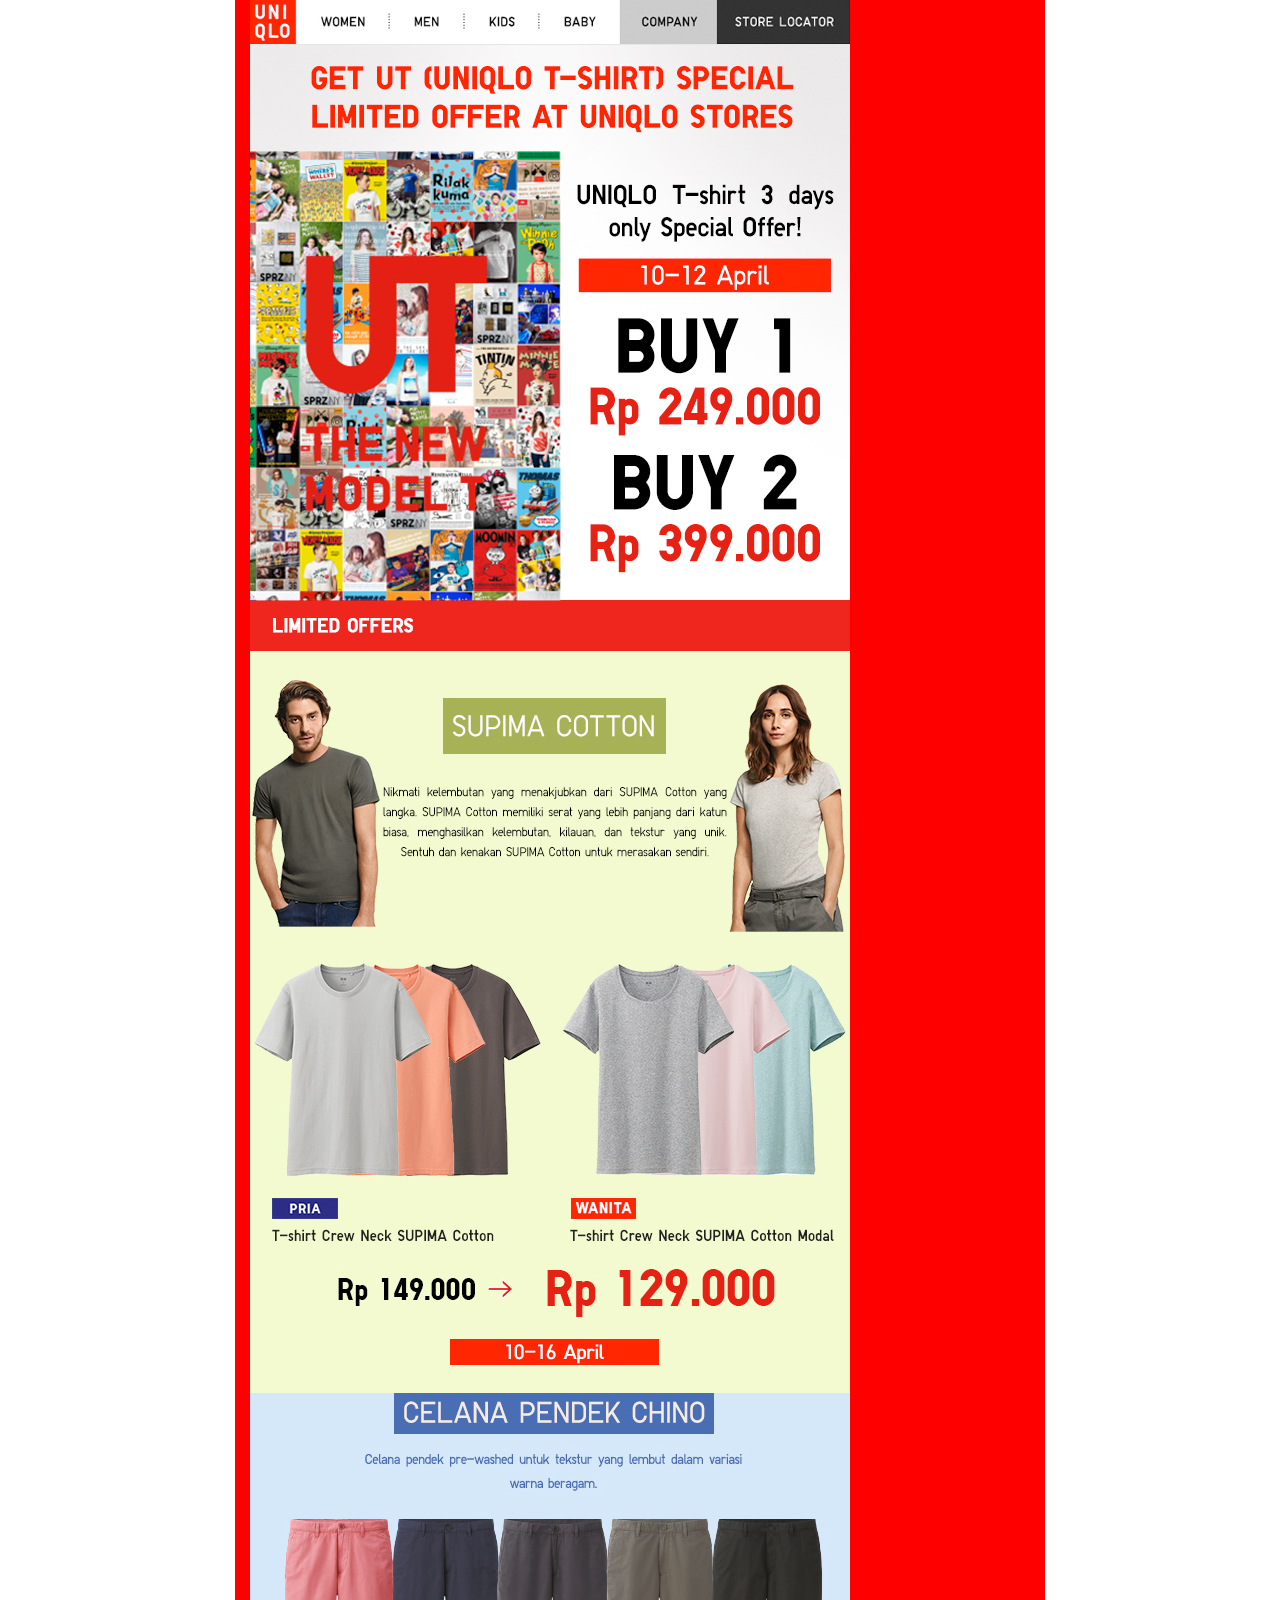
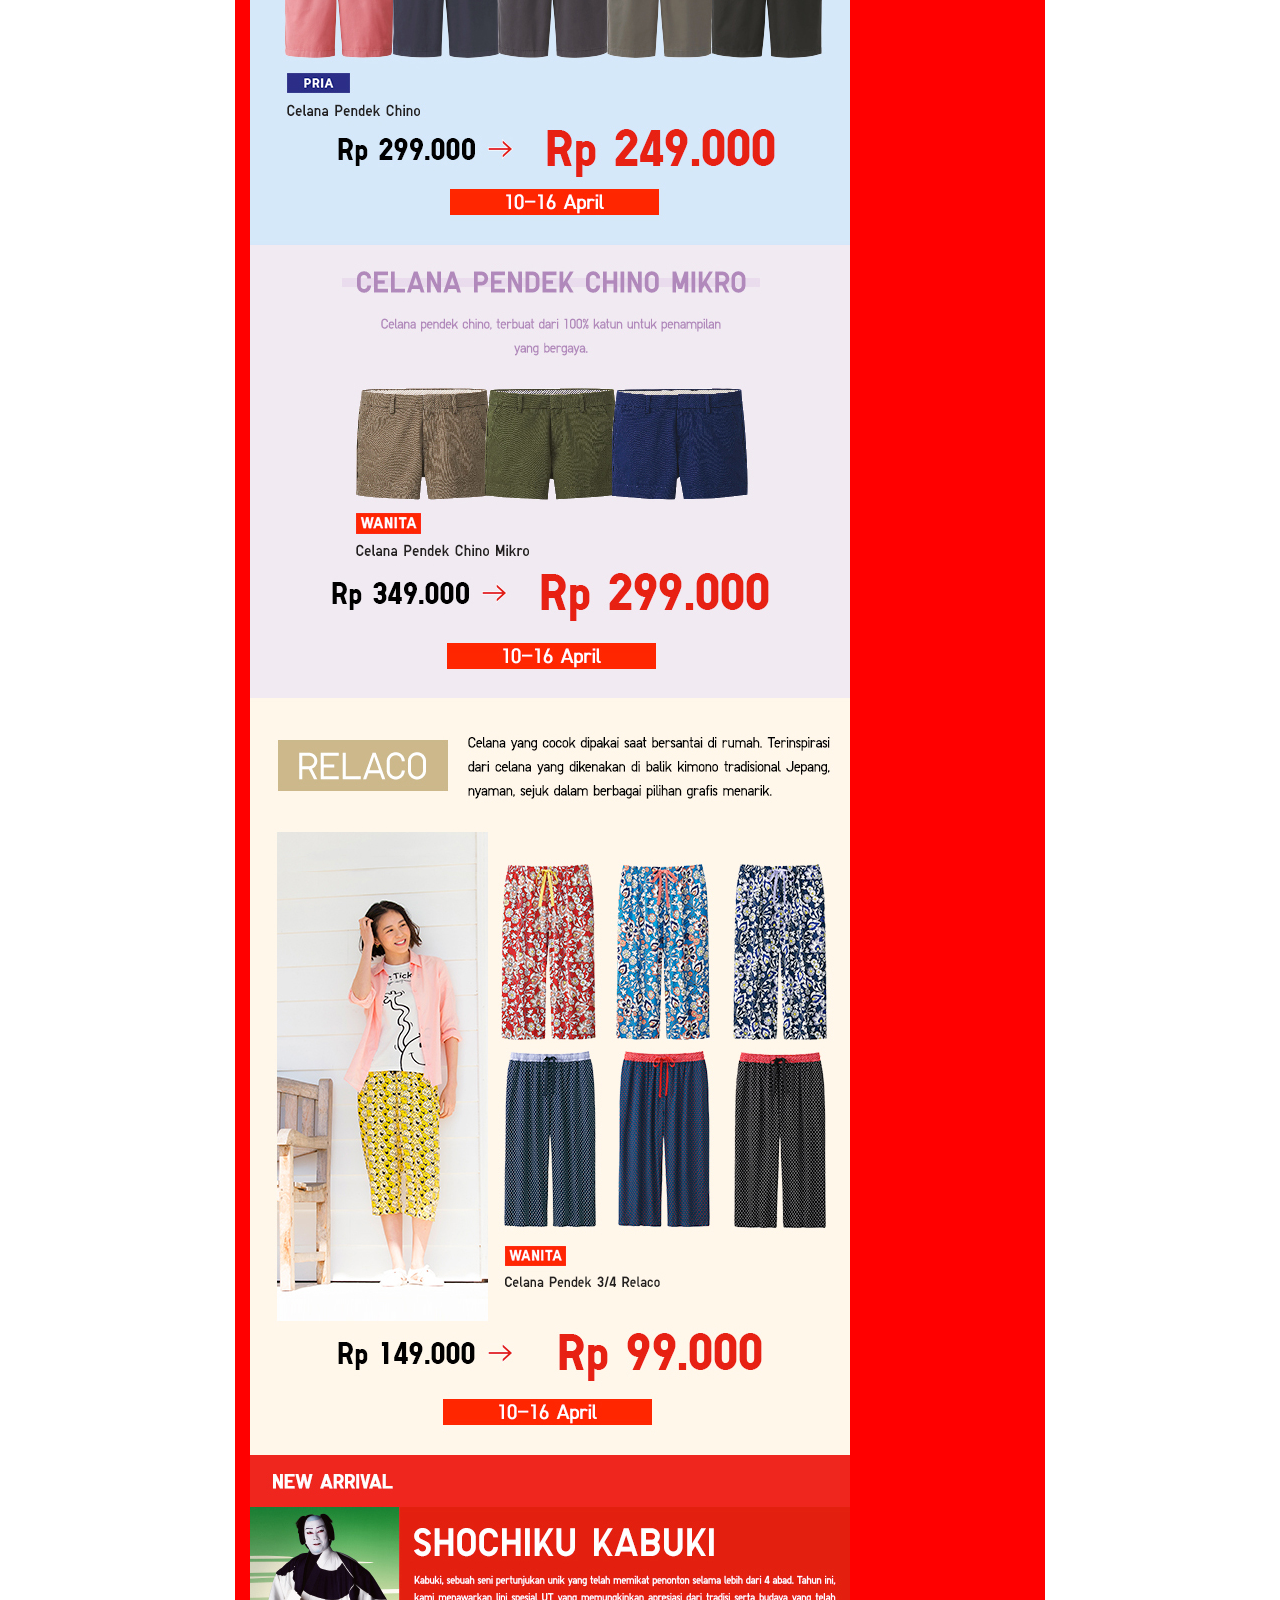
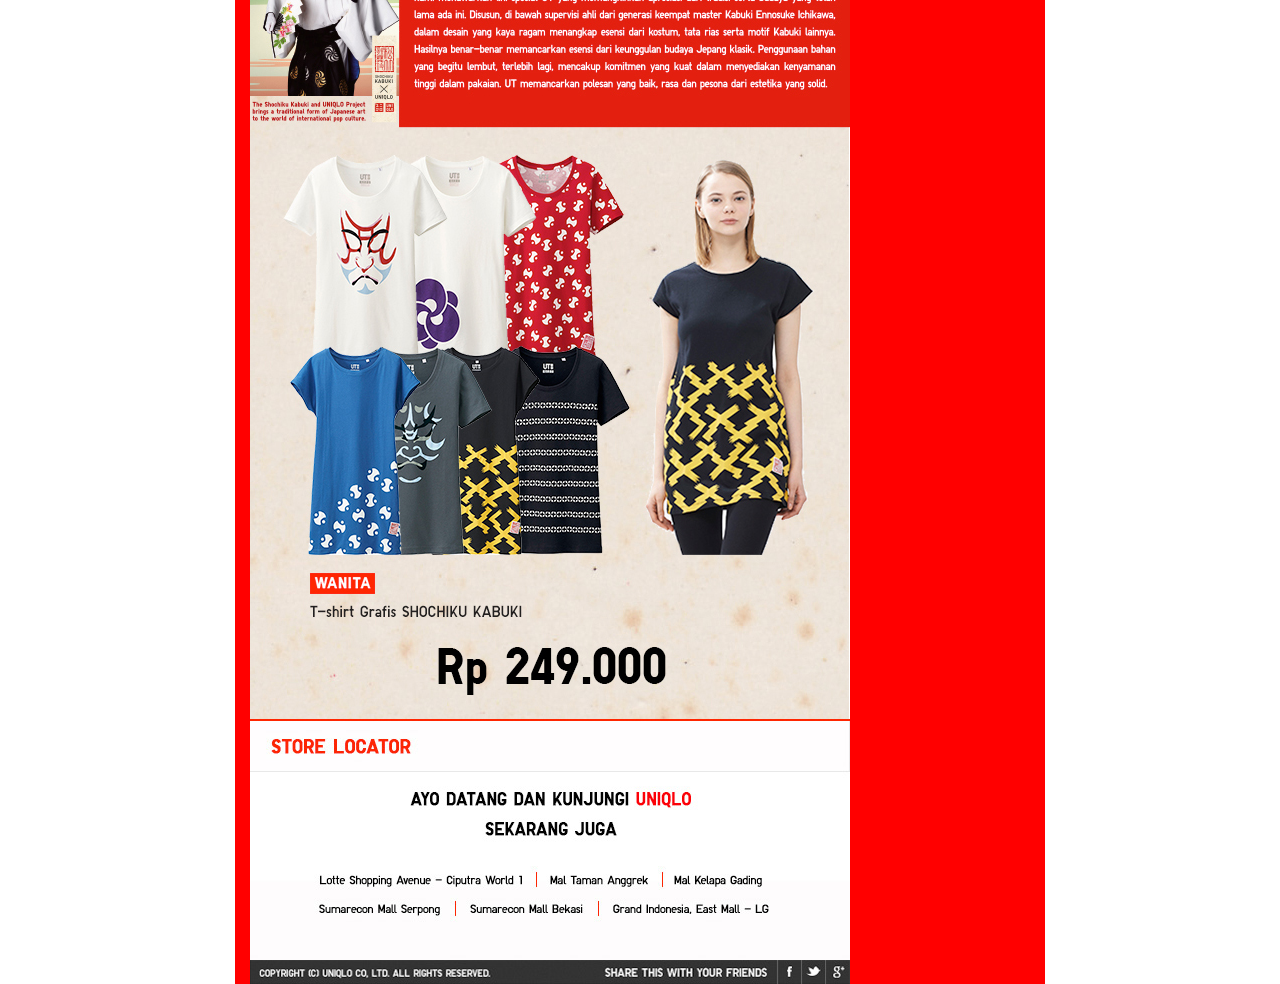
==== index.html @ 9b0fd208 "file html" ====
<!DOCTYPE html>
<html lang="en">
  <head>
    <meta charset="utf-8">
    <meta http-equiv="X-UA-Compatible" content="IE=edge">
    <meta name="description" content="">
    <meta name="author" content="">

    <!-- Note there is no responsive meta tag here -->

    <link rel="icon" href="../../favicon.ico">

    <title>Kisah Kasih Mamypoko</title>

    <!-- Bootstrap core CSS -->
    <link href="css/bootstrap.min.css" rel="stylesheet">

    <!-- Custom styles for this template -->
    <link href="css/style.css" rel="stylesheet">

    <!-- HTML5 shim and Respond.js for IE8 support of HTML5 elements and media queries -->
    <!--[if lt IE 9]>
      <script src="https://oss.maxcdn.com/html5shiv/3.7.2/html5shiv.min.js"></script>
      <script src="https://oss.maxcdn.com/respond/1.4.2/respond.min.js"></script>
    <![endif]-->
  </head>

  <body>
    <div class="container">
      <div class="top-menu">
        <img src="img/logo.png" alt="logo"><a href="http://www.uniqlo.com/id/#!women" target="blank"><img src="img/women.png" alt="women"></a>
        <a href="http://www.uniqlo.com/id/#!men" target="blank"><img src="img/men.png" alt="men"></a>
        <a href="http://www.uniqlo.com/id/product/kids/tops/cutsewn" target="blank"><img src="img/kids.png" alt="kids"></a>
        <a href="http://www.uniqlo.com/id/product/baby/newborn/newborn" target="blank"><img src="img/baby.png" alt="baby"></a>
        <a href="http://www.uniqlo.com/id/corp/" target="blank"><img src="img/company.png" alt="company"></a>
        <a href="http://www.uniqlo.com/id/shop/" target="blank"><img src="img/store.png" alt="store"></a>
      </div>
      <!-- START CONTENT -->
      <div>
        <a href="http://www.uniqlo.com/id/ut/" target="blank">
          <img src="img/items/uniqlo01.jpg" alt="items 00">
        </a>
      </div>
      <table cellpadding="0" cellspacing="0">
        <tr><td><a href="#" target="blank">
          <img src="img/items/uniqlo02.jpg" alt="items 00">
        </a></td>
          <td><a href="#" target="blank">
          <img src="img/items/uniqlo03.jpg" alt="items 00">
        </a></td></tr>
      </table>
      
      <div>
        <a href="#" target="blank">
          <img src="img/items/uniqlo04.jpg" alt="items 00">
        </a>
      </div>
      <div>
        <a href="#" target="blank">
          <img src="img/items/uniqlo05.jpg" alt="items 00">
        </a>
      </div>
      <div>
        <a href="#" target="blank">
          <img src="img/items/uniqlo06.jpg" alt="items 00">
        </a>
      </div>
      <div>
        <a href="http://ut.uniqlo.com/kabuki/id/" target="blank">
          <img src="img/items/uniqlo07.jpg" alt="items 00">
        </a>
      </div>
      
      <div>
        <a href="http://ut.uniqlo.com/kabuki/id/" target="blank">
          <img src="img/items/uniqlo08.jpg" alt="items 00">
        </a>
      </div>
      <!-- END CONTENT -->
      <div class="locator">
        <a href="http://www.uniqlo.com/id/shop/" target="blank">
          <img src="img/locator.jpg" alt="store locator">
        </a>
      </div>
      <div class="footer">
        <a href="" target="blank">
          <img src="img/copy.jpg" alt="copy">
        </a>
        <a href="https://www.facebook.com/UniqloIndonesiaOfficial" target="blank">
          <img src="img/fb.jpg" alt="facebook">
        </a>
        <a href="https://twitter.com/UNIQLOINDONESIA/" target="blank">
          <img src="img/tw.jpg" alt="twitter">
        </a>
        <a href="https://plus.google.com/+Uniqlo/posts" target="blank">
          <img src="img/gp.jpg" alt="google plus">
        </a>
      </div>
    </div> <!-- /container -->


    <!-- Bootstrap core JavaScript
    ================================================== -->
    <!-- Placed at the end of the document so the pages load faster -->
    <script src="js/jquery.min.js"></script>
    <script src="js/bootstrap.min.js"></script>
    <!-- IE10 viewport hack for Surface/desktop Windows 8 bug -->
    <script src="js/ie10-viewport-bug-workaround.js"></script>
  </body>
</html>
---- css/style.css ----
/* Template-specific stuff
 *
 * Customizations just for the template; these are not necessary for anything
 * with disabling the responsiveness.
 */

/* Account for fixed navbar */
body {
  padding-top: 0;
  padding-bottom: 0;
}

body,
.navbar-fixed-top,
.navbar-fixed-bottom {
  min-width: 810px;
}

/* Don't let the lead text change font-size. */
.lead {
  font-size: 16px;
}

/* Finesse the page header spacing */
.page-header {
  margin-bottom: 30px;
}
.page-header .lead {
  margin-bottom: 10px;
}


/* Non-responsive overrides
 *
 * Utilitze the following CSS to disable the responsive-ness of the container,
 * grid system, and navbar.
 */

/* Reset the container */
.container {
  width: 810px;
  max-width: none !important;
  background: red;
}

/* Demonstrate the grids */
.col-xs-4 {
  padding-top: 15px;
  padding-bottom: 15px;
  background-color: #eee;
  background-color: rgba(86,61,124,.15);
  border: 1px solid #ddd;
  border: 1px solid rgba(86,61,124,.2);
}

.container .navbar-header,
.container .navbar-collapse {
  margin-right: 0;
  margin-left: 0;
}

/* Always float the navbar header */
.navbar-header {
  float: left;
}

/* Undo the collapsing navbar */
.navbar-collapse {
  display: block !important;
  height: auto !important;
  padding-bottom: 0;
  overflow: visible !important;
  visibility: visible !important;
}

.navbar-toggle {
  display: none;
}
.navbar-collapse {
  border-top: 0;
}

.navbar-brand {
  margin-left: -15px;
}

/* Always apply the floated nav */
.navbar-nav {
  float: left;
  margin: 0;
}
.navbar-nav > li {
  float: left;
}
.navbar-nav > li > a {
  padding: 15px;
}

/* Redeclare since we override the float above */
.navbar-nav.navbar-right {
  float: right;
}

/* Undo custom dropdowns */
.navbar .navbar-nav .open .dropdown-menu {
  position: absolute;
  float: left;
  background-color: #fff;
  border: 1px solid #ccc;
  border: 1px solid rgba(0, 0, 0, .15);
  border-width: 0 1px 1px;
  border-radius: 0 0 4px 4px;
  -webkit-box-shadow: 0 6px 12px rgba(0, 0, 0, .175);
          box-shadow: 0 6px 12px rgba(0, 0, 0, .175);
}
.navbar-default .navbar-nav .open .dropdown-menu > li > a {
  color: #333;
}
.navbar .navbar-nav .open .dropdown-menu > li > a:hover,
.navbar .navbar-nav .open .dropdown-menu > li > a:focus,
.navbar .navbar-nav .open .dropdown-menu > .active > a,
.navbar .navbar-nav .open .dropdown-menu > .active > a:hover,
.navbar .navbar-nav .open .dropdown-menu > .active > a:focus {
  color: #fff !important;
  background-color: #428bca !important;
}
.navbar .navbar-nav .open .dropdown-menu > .disabled > a,
.navbar .navbar-nav .open .dropdown-menu > .disabled > a:hover,
.navbar .navbar-nav .open .dropdown-menu > .disabled > a:focus {
  color: #999 !important;
  background-color: transparent !important;
}

/* Undo form expansion */
.navbar-form {
  float: left;
  width: auto;
  padding-top: 0;
  padding-bottom: 0;
  margin-right: 0;
  margin-left: 0;
  border: 0;
  -webkit-box-shadow: none;
          box-shadow: none;
}

/* Copy-pasted from forms.less since we mixin the .form-inline styles. */
.navbar-form .form-group {
  display: inline-block;
  margin-bottom: 0;
  vertical-align: middle;
}

.navbar-form .form-control {
  display: inline-block;
  width: auto;
  vertical-align: middle;
}

.navbar-form .form-control-static {
  display: inline-block;
}

.navbar-form .input-group {
  display: inline-table;
  vertical-align: middle;
}

.navbar-form .input-group .input-group-addon,
.navbar-form .input-group .input-group-btn,
.navbar-form .input-group .form-control {
  width: auto;
}

.navbar-form .input-group > .form-control {
  width: 100%;
}

.navbar-form .control-label {
  margin-bottom: 0;
  vertical-align: middle;
}

.navbar-form .radio,
.navbar-form .checkbox {
  display: inline-block;
  margin-top: 0;
  margin-bottom: 0;
  vertical-align: middle;
}

.navbar-form .radio label,
.navbar-form .checkbox label {
  padding-left: 0;
}

.navbar-form .radio input[type="radio"],
.navbar-form .checkbox input[type="checkbox"] {
  position: relative;
  margin-left: 0;
}

.navbar-form .has-feedback .form-control-feedback {
  top: 0;
}
.top-menu, .footer {width: 600px;}
.top-menu img, .footer img{float: left;}
.col-lg-1, .col-lg-10, .col-lg-11, .col-lg-12, .col-lg-2, .col-lg-3, .col-lg-4, .col-lg-5, .col-lg-6, .col-lg-7, .col-lg-8, .col-lg-9, .col-md-1, .col-md-10, .col-md-11, .col-md-12, .col-md-2, .col-md-3, .col-md-4, .col-md-5, .col-md-6, .col-md-7, .col-md-8, .col-md-9, .col-sm-1, .col-sm-10, .col-sm-11, .col-sm-12, .col-sm-2, .col-sm-3, .col-sm-4, .col-sm-5, .col-sm-6, .col-sm-7, .col-sm-8, .col-sm-9, .col-xs-1, .col-xs-10, .col-xs-11, .col-xs-12, .col-xs-2, .col-xs-3, .col-xs-4, .col-xs-5, .col-xs-6, .col-xs-7, .col-xs-8, .col-xs-9
{padding: 0px;}
.inline-items{padding-left: 15px;}
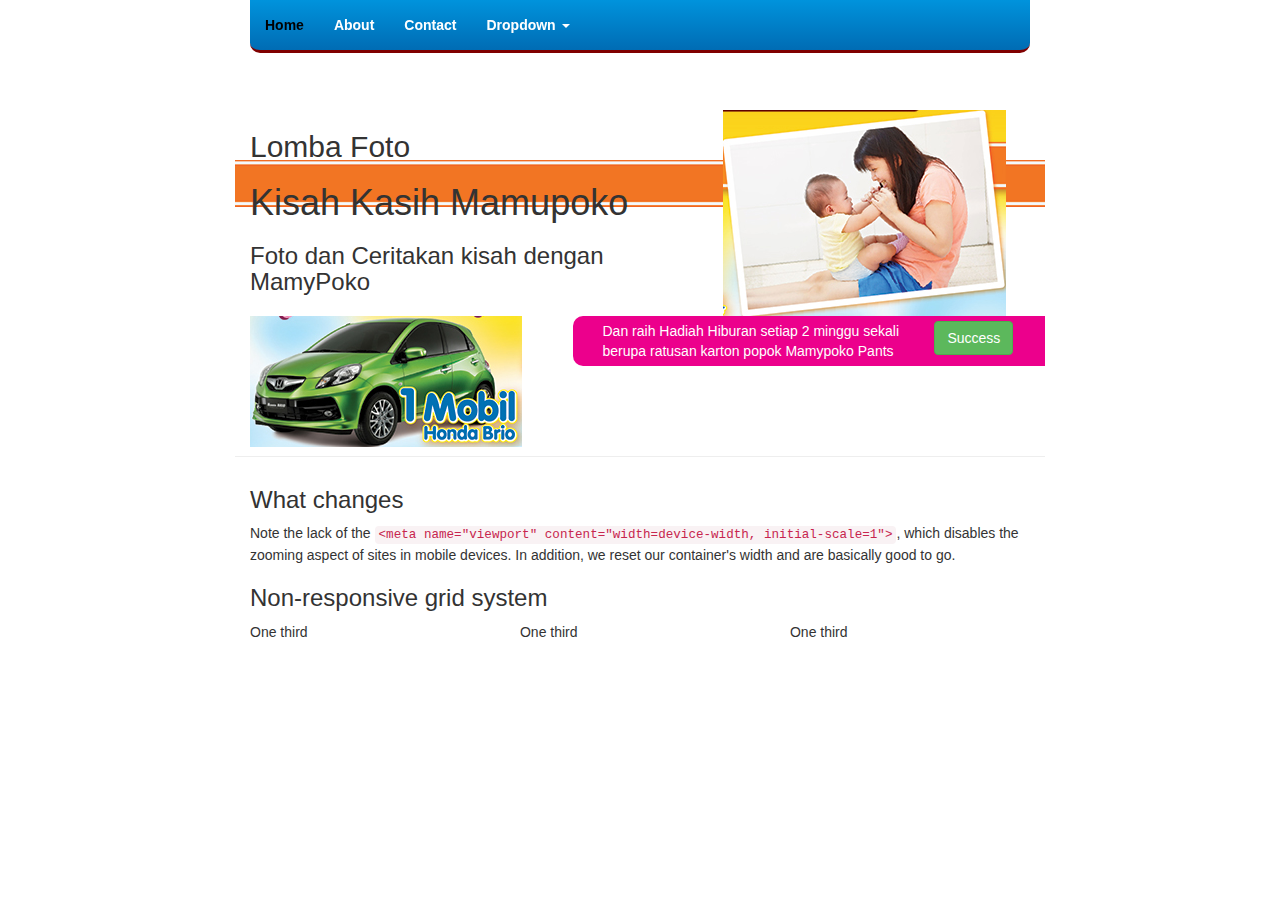
==== commit 0daf1c78: "home html progres" ====
--- a/index.html
+++ b/index.html
@@ -26,83 +26,74 @@
   </head>
 
   <body>
+
+    <!-- Fixed navbar -->
+    <nav class="navbar navbar-default navbar-fixed-top">
+      <div class="container">
+        <div id="navbar" class="navbar-collapse collapse bg-mm">
+          <ul class="nav navbar-nav">
+            <li class="active"><a href="#">Home</a></li>
+            <li><a href="#about">About</a></li>
+            <li><a href="#contact">Contact</a></li>
+            <li class="dropdown">
+              <a href="#" class="dropdown-toggle" data-toggle="dropdown" role="button" aria-expanded="false">Dropdown <span class="caret"></span></a>
+              <ul class="dropdown-menu" role="menu">
+                <li><a href="#">Action</a></li>
+                <li><a href="#">Another action</a></li>
+                <li><a href="#">Something else here</a></li>
+                <li class="divider"></li>
+                <li class="dropdown-header">Nav header</li>
+                <li><a href="#">Separated link</a></li>
+                <li><a href="#">One more separated link</a></li>
+              </ul>
+            </li>
+          </ul>
+        </div><!--/.nav-collapse -->
+      </div>
+    </nav>
+
     <div class="container">
-      <div class="top-menu">
-        <img src="img/logo.png" alt="logo"><a href="http://www.uniqlo.com/id/#!women" target="blank"><img src="img/women.png" alt="women"></a>
-        <a href="http://www.uniqlo.com/id/#!men" target="blank"><img src="img/men.png" alt="men"></a>
-        <a href="http://www.uniqlo.com/id/product/kids/tops/cutsewn" target="blank"><img src="img/kids.png" alt="kids"></a>
-        <a href="http://www.uniqlo.com/id/product/baby/newborn/newborn" target="blank"><img src="img/baby.png" alt="baby"></a>
-        <a href="http://www.uniqlo.com/id/corp/" target="blank"><img src="img/company.png" alt="company"></a>
-        <a href="http://www.uniqlo.com/id/shop/" target="blank"><img src="img/store.png" alt="store"></a>
+
+      <div class="page-header bg-yellow row">
+        <div class="col-xs-7">
+           <h2>Lomba Foto</h2>
+          <h1>Kisah Kasih Mamupoko</h1>
+          <h3>
+            Foto dan Ceritakan kisah dengan MamyPoko
+          </h3>
+        </div>
+        <div class="col-xs-5">
+          <img class="baby-mom" src="img/baby-mother.jpg" alt="foto ibu bayi">
+        </div>
+        <div class="col-xs-5">
+          <img class="baby-mom" src="img/mobil-brio.jpg" alt="foto ibu bayi">
+        </div>
+        <div class="col-xs-7 bg-pink">
+          <div class="col-xs-9">
+            Dan raih Hadiah Hiburan setiap 2 minggu sekali
+            berupa ratusan karton popok Mamypoko Pants
+          </div>
+          <div class="col-xs-3"><button type="button" class="btn btn-success">Success</button></div>
+        </div>
       </div>
-      <!-- START CONTENT -->
-      <div>
-        <a href="http://www.uniqlo.com/id/ut/" target="blank">
-          <img src="img/items/uniqlo01.jpg" alt="items 00">
-        </a>
+
+      <h3>What changes</h3>
+      <p>Note the lack of the <code>&lt;meta name="viewport" content="width=device-width, initial-scale=1"&gt;</code>, which disables the zooming aspect of sites in mobile devices. In addition, we reset our container's width and are basically good to go.</p>
+
+      <h3>Non-responsive grid system</h3>
+      <div class="row">
+        <div class="col-xs-4">One third</div>
+        <div class="col-xs-4">One third</div>
+        <div class="col-xs-4">One third</div>
       </div>
-      <table cellpadding="0" cellspacing="0">
-        <tr><td><a href="#" target="blank">
-          <img src="img/items/uniqlo02.jpg" alt="items 00">
-        </a></td>
-          <td><a href="#" target="blank">
-          <img src="img/items/uniqlo03.jpg" alt="items 00">
-        </a></td></tr>
-      </table>
-      
-      <div>
-        <a href="#" target="blank">
-          <img src="img/items/uniqlo04.jpg" alt="items 00">
-        </a>
-      </div>
-      <div>
-        <a href="#" target="blank">
-          <img src="img/items/uniqlo05.jpg" alt="items 00">
-        </a>
-      </div>
-      <div>
-        <a href="#" target="blank">
-          <img src="img/items/uniqlo06.jpg" alt="items 00">
-        </a>
-      </div>
-      <div>
-        <a href="http://ut.uniqlo.com/kabuki/id/" target="blank">
-          <img src="img/items/uniqlo07.jpg" alt="items 00">
-        </a>
-      </div>
-      
-      <div>
-        <a href="http://ut.uniqlo.com/kabuki/id/" target="blank">
-          <img src="img/items/uniqlo08.jpg" alt="items 00">
-        </a>
-      </div>
-      <!-- END CONTENT -->
-      <div class="locator">
-        <a href="http://www.uniqlo.com/id/shop/" target="blank">
-          <img src="img/locator.jpg" alt="store locator">
-        </a>
-      </div>
-      <div class="footer">
-        <a href="" target="blank">
-          <img src="img/copy.jpg" alt="copy">
-        </a>
-        <a href="https://www.facebook.com/UniqloIndonesiaOfficial" target="blank">
-          <img src="img/fb.jpg" alt="facebook">
-        </a>
-        <a href="https://twitter.com/UNIQLOINDONESIA/" target="blank">
-          <img src="img/tw.jpg" alt="twitter">
-        </a>
-        <a href="https://plus.google.com/+Uniqlo/posts" target="blank">
-          <img src="img/gp.jpg" alt="google plus">
-        </a>
-      </div>
+
     </div> <!-- /container -->
 
 
     <!-- Bootstrap core JavaScript
     ================================================== -->
     <!-- Placed at the end of the document so the pages load faster -->
-    <script src="js/jquery.min.js"></script>
+    <script src="https://ajax.googleapis.com/ajax/libs/jquery/1.11.3/jquery.min.js"></script>
     <script src="js/bootstrap.min.js"></script>
     <!-- IE10 viewport hack for Surface/desktop Windows 8 bug -->
     <script src="js/ie10-viewport-bug-workaround.js"></script>
--- a/css/style.css
+++ b/css/style.css
@@ -6,8 +6,8 @@
 
 /* Account for fixed navbar */
 body {
-  padding-top: 0;
-  padding-bottom: 0;
+  padding-top: 70px;
+  padding-bottom: 30px;
 }
 
 body,
@@ -40,19 +40,9 @@
 .container {
   width: 810px;
   max-width: none !important;
-  background: red;
 }
 
 /* Demonstrate the grids */
-.col-xs-4 {
-  padding-top: 15px;
-  padding-bottom: 15px;
-  background-color: #eee;
-  background-color: rgba(86,61,124,.15);
-  border: 1px solid #ddd;
-  border: 1px solid rgba(86,61,124,.2);
-}
-
 .container .navbar-header,
 .container .navbar-collapse {
   margin-right: 0;
@@ -102,6 +92,10 @@
 }
 
 /* Undo custom dropdowns */
+.navbar-default{
+    background-color: transparent;
+    border-color: transparent;
+}
 .navbar .navbar-nav .open .dropdown-menu {
   position: absolute;
   float: left;
@@ -203,8 +197,49 @@
 .navbar-form .has-feedback .form-control-feedback {
   top: 0;
 }
-.top-menu, .footer {width: 600px;}
-.top-menu img, .footer img{float: left;}
-.col-lg-1, .col-lg-10, .col-lg-11, .col-lg-12, .col-lg-2, .col-lg-3, .col-lg-4, .col-lg-5, .col-lg-6, .col-lg-7, .col-lg-8, .col-lg-9, .col-md-1, .col-md-10, .col-md-11, .col-md-12, .col-md-2, .col-md-3, .col-md-4, .col-md-5, .col-md-6, .col-md-7, .col-md-8, .col-md-9, .col-sm-1, .col-sm-10, .col-sm-11, .col-sm-12, .col-sm-2, .col-sm-3, .col-sm-4, .col-sm-5, .col-sm-6, .col-sm-7, .col-sm-8, .col-sm-9, .col-xs-1, .col-xs-10, .col-xs-11, .col-xs-12, .col-xs-2, .col-xs-3, .col-xs-4, .col-xs-5, .col-xs-6, .col-xs-7, .col-xs-8, .col-xs-9
-{padding: 0px;}
-.inline-items{padding-left: 15px;}+
+/* CUSTOM CSS */
+
+/* GRADIENT */
+.navbar-default .navbar-collapse{
+  border-bottom-color: #800000;
+}
+.bg-mm{
+  background: rgba(0,147,220,1);
+  background: -moz-linear-gradient(top, rgba(0,147,220,1) 0%, rgba(0,108,180,1) 100%);
+  background: -webkit-gradient(left top, left bottom, color-stop(0%, rgba(0,147,220,1)), color-stop(100%, rgba(0,108,180,1)));
+  background: -webkit-linear-gradient(top, rgba(0,147,220,1) 0%, rgba(0,108,180,1) 100%);
+  background: -o-linear-gradient(top, rgba(0,147,220,1) 0%, rgba(0,108,180,1) 100%);
+  background: -ms-linear-gradient(top, rgba(0,147,220,1) 0%, rgba(0,108,180,1) 100%);
+  background: linear-gradient(to bottom, rgba(0,147,220,1) 0%, rgba(0,108,180,1) 100%);
+  filter: progid:DXImageTransform.Microsoft.gradient( startColorstr='#0093dc', endColorstr='#006cb4', GradientType=0 );
+  border-radius: 0px 0px 10px 10px;
+  -moz-border-radius: 0px 0px 10px 10px;
+  -webkit-border-radius: 0px 0px 10px 10px;
+  border: 0px solid #000000;
+  border-bottom: solid 3px;
+}
+.navbar-default .navbar-nav>li>a{
+  color: #fff;
+  font-weight: bold;
+}
+.navbar-default .navbar-nav>.active>a, .navbar-default .navbar-nav>.active>a:focus, .navbar-default .navbar-nav>.active>a:hover
+{
+  background-color: transparent;
+  color: #000;
+}
+.bg-yellow{
+  background: transparent url('../img/bg-yellow.jpg') center 50px repeat-x;
+}
+.baby-mom{
+}
+.bg-pink{
+  border-radius: 10px 0px 0px 10px;
+  -moz-border-radius: 10px 0px 0px 10px;
+  -webkit-border-radius: 10px 0px 0px 10px;
+  border: 0px solid #000000;
+  background-color: #ec008c;
+  color: #fff;
+  padding-top: 5px;
+  padding-bottom: 5px;
+}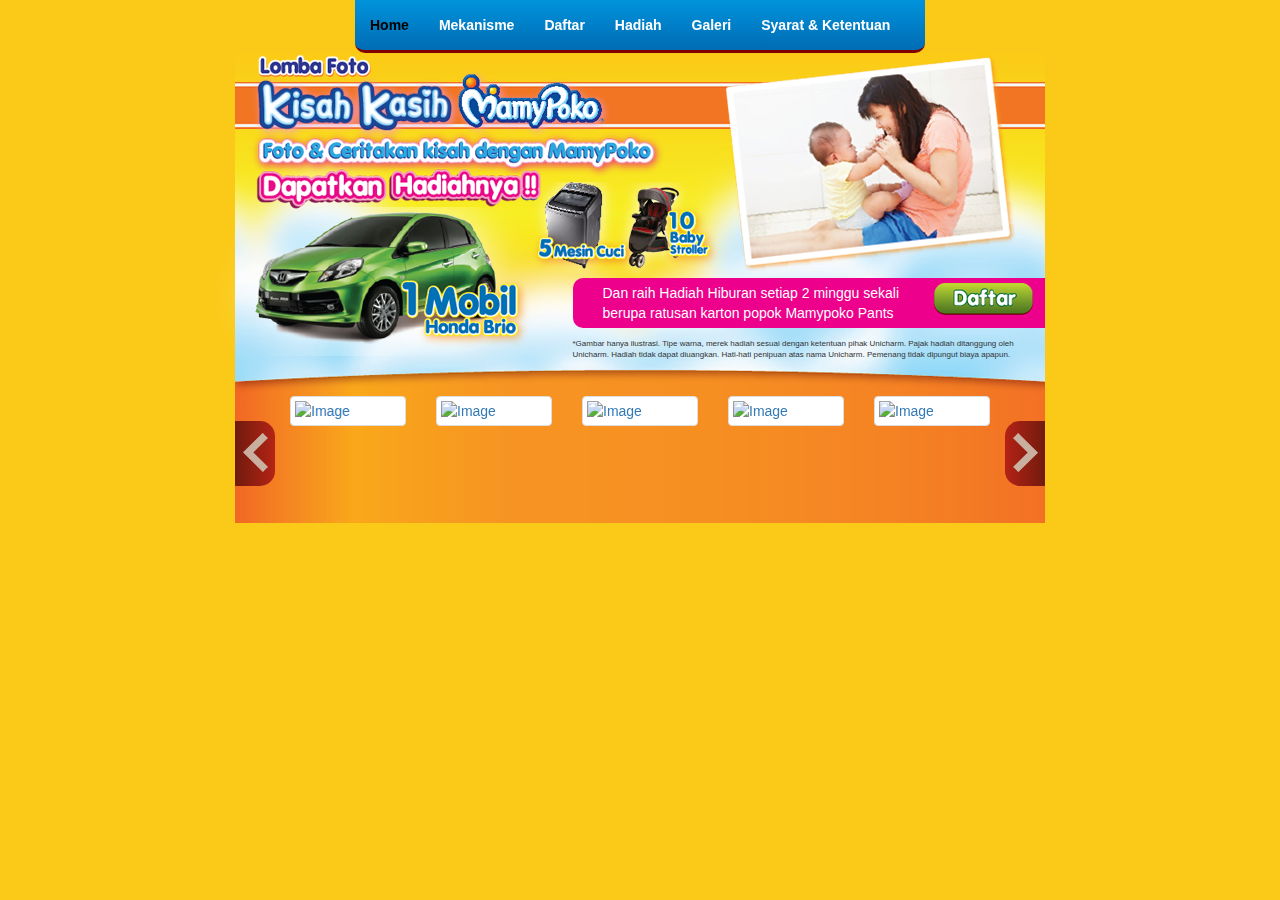
==== commit 037e8799: "homepageee duluuu" ====
--- a/index.html
+++ b/index.html
@@ -29,24 +29,15 @@
 
     <!-- Fixed navbar -->
     <nav class="navbar navbar-default navbar-fixed-top">
-      <div class="container">
+      <div class="container main-menu">
         <div id="navbar" class="navbar-collapse collapse bg-mm">
           <ul class="nav navbar-nav">
             <li class="active"><a href="#">Home</a></li>
-            <li><a href="#about">About</a></li>
-            <li><a href="#contact">Contact</a></li>
-            <li class="dropdown">
-              <a href="#" class="dropdown-toggle" data-toggle="dropdown" role="button" aria-expanded="false">Dropdown <span class="caret"></span></a>
-              <ul class="dropdown-menu" role="menu">
-                <li><a href="#">Action</a></li>
-                <li><a href="#">Another action</a></li>
-                <li><a href="#">Something else here</a></li>
-                <li class="divider"></li>
-                <li class="dropdown-header">Nav header</li>
-                <li><a href="#">Separated link</a></li>
-                <li><a href="#">One more separated link</a></li>
-              </ul>
-            </li>
+            <li><a href="#">Mekanisme</a></li>
+            <li><a href="#">Daftar</a></li>
+            <li><a href="#">Hadiah</a></li>
+            <li><a href="#">Galeri</a></li>
+            <li><a href="#">Syarat &amp; Ketentuan</a></li>
           </ul>
         </div><!--/.nav-collapse -->
       </div>
@@ -54,37 +45,71 @@
 
     <div class="container">
 
-      <div class="page-header bg-yellow row">
+      <div class="bg-yellow row">
         <div class="col-xs-7">
-           <h2>Lomba Foto</h2>
-          <h1>Kisah Kasih Mamupoko</h1>
-          <h3>
-            Foto dan Ceritakan kisah dengan MamyPoko
-          </h3>
+          <h1><img class="kisah-title" src="img/kisah-kasih.png" alt="kisah kasih mamypoko"></h1>
+          <h2><img class="dapatkan-hadiah" src="img/dapatkan-hadiah.png" alt="foto dan ceritakan kisah dengan mamypoko, dapatkan hadiahnya"></h2>
+          <img class="baby-mesin" src="img/baby-mesin.png" alt="hadiah kecil">
         </div>
+
         <div class="col-xs-5">
-          <img class="baby-mom" src="img/baby-mother.jpg" alt="foto ibu bayi">
+          <img class="baby-mom" src="img/baby-mother.png" alt="foto ibu bayi">
         </div>
+
+      </div>
+
+      <div class="row">
         <div class="col-xs-5">
-          <img class="baby-mom" src="img/mobil-brio.jpg" alt="foto ibu bayi">
+          <img class="mobil-brio" src="img/mobil-brio.png" alt="hadiah mobil">
         </div>
+        
         <div class="col-xs-7 bg-pink">
           <div class="col-xs-9">
             Dan raih Hadiah Hiburan setiap 2 minggu sekali
             berupa ratusan karton popok Mamypoko Pants
           </div>
-          <div class="col-xs-3"><button type="button" class="btn btn-success">Success</button></div>
+          <div class="col-xs-3"><a href="#"><img class="daftar-button" src="img/daftar.png" alt="daftar button"></a></div>
+        </div>
+        <div class="note">
+          &ast;Gambar hanya ilustrasi. Tipe warna, merek hadiah sesuai dengan ketentuan pihak Unicharm.
+          Pajak hadiah ditanggung oleh Unicharm. Hadiah tidak dapat diuangkan.
+          Hati-hati penipuan atas nama Unicharm. Pemenang tidak dipungut biaya apapun.
         </div>
       </div>
 
-      <h3>What changes</h3>
-      <p>Note the lack of the <code>&lt;meta name="viewport" content="width=device-width, initial-scale=1"&gt;</code>, which disables the zooming aspect of sites in mobile devices. In addition, we reset our container's width and are basically good to go.</p>
+      <div class="row">
+        <div class="col-md-12">
+          <div id="Carousel" class="carousel slide">
+             
+            <!-- Carousel items -->
+            <div class="carousel-inner">
+                
+            <div class="item active">
+              <div class="row"> <!-- tiap thumnail item ukuran nya 106x106px -->
+                <div class="col-md-3"><a href="#" class="thumbnail"><img src="http://placehold.it/250x250" alt="Image" style="max-width:100%;"></a></div>
+                <div class="col-md-3"><a href="#" class="thumbnail"><img src="http://placehold.it/250x250" alt="Image" style="max-width:100%;"></a></div>
+                <div class="col-md-3"><a href="#" class="thumbnail"><img src="http://placehold.it/250x250" alt="Image" style="max-width:100%;"></a></div>
+                <div class="col-md-3"><a href="#" class="thumbnail"><img src="http://placehold.it/250x250" alt="Image" style="max-width:100%;"></a></div>
+                <div class="col-md-3"><a href="#" class="thumbnail"><img src="http://placehold.it/250x250" alt="Image" style="max-width:100%;"></a></div>
+              </div><!--.row-->
+            </div><!--.item-->
 
-      <h3>Non-responsive grid system</h3>
-      <div class="row">
-        <div class="col-xs-4">One third</div>
-        <div class="col-xs-4">One third</div>
-        <div class="col-xs-4">One third</div>
+            <div class="item">
+              <div class="row">
+                <div class="col-md-3"><a href="#" class="thumbnail"><img src="http://placehold.it/250x250" alt="Image" style="max-width:100%;"></a></div>
+                <div class="col-md-3"><a href="#" class="thumbnail"><img src="http://placehold.it/250x250" alt="Image" style="max-width:100%;"></a></div>
+                <div class="col-md-3"><a href="#" class="thumbnail"><img src="http://placehold.it/250x250" alt="Image" style="max-width:100%;"></a></div>
+                <div class="col-md-3"><a href="#" class="thumbnail"><img src="http://placehold.it/250x250" alt="Image" style="max-width:100%;"></a></div>
+                <div class="col-md-3"><a href="#" class="thumbnail"><img src="http://placehold.it/250x250" alt="Image" style="max-width:100%;"></a></div>
+              </div><!--.row-->
+            </div><!--.item-->
+             
+            </div><!--.carousel-inner-->
+              <a data-slide="prev" href="#Carousel" class="left carousel-control"><img class="nav-carousel" src="img/right-arrow-right-hi.png" alt="next"></a>
+              <a data-slide="next" href="#Carousel" class="right carousel-control"><img class="nav-carousel" src="img/left-arrow-right-hi.png" alt="next"></a>
+          </div><!--.Carousel-->
+                     
+        </div>
       </div>
 
     </div> <!-- /container -->
@@ -95,7 +120,5 @@
     <!-- Placed at the end of the document so the pages load faster -->
     <script src="https://ajax.googleapis.com/ajax/libs/jquery/1.11.3/jquery.min.js"></script>
     <script src="js/bootstrap.min.js"></script>
-    <!-- IE10 viewport hack for Surface/desktop Windows 8 bug -->
-    <script src="js/ie10-viewport-bug-workaround.js"></script>
   </body>
 </html>
--- a/css/style.css
+++ b/css/style.css
@@ -6,8 +6,9 @@
 
 /* Account for fixed navbar */
 body {
-  padding-top: 70px;
-  padding-bottom: 30px;
+  padding-top: 55px;
+  padding-bottom: 0px;
+  background: #fbca19 url('../img/bg-body.jpg') center 50px no-repeat;
 }
 
 body,
@@ -199,7 +200,7 @@
 }
 
 /* CUSTOM CSS */
-
+.h1, .h2, .h3, h1, h2, h3{margin: 0;}
 /* GRADIENT */
 .navbar-default .navbar-collapse{
   border-bottom-color: #800000;
@@ -225,13 +226,26 @@
 }
 .navbar-default .navbar-nav>.active>a, .navbar-default .navbar-nav>.active>a:focus, .navbar-default .navbar-nav>.active>a:hover
 {
+  /*background-color: #006fb1;*/
   background-color: transparent;
   color: #000;
 }
 .bg-yellow{
-  background: transparent url('../img/bg-yellow.jpg') center 50px repeat-x;
+  background: transparent url('../img/bg-yellow.jpg') center 27px repeat-x;
+  margin-bottom: 65px;
+}
+.col-xs-7{position: relative;}
+.baby-mesin{
+  position: absolute;
+  right: -15px;
+  bottom: -70px;
 }
 .baby-mom{
+  margin-top: 0;
+}
+.mobil-brio{
+  margin-top: -135px;
+  margin-left: -35px;
 }
 .bg-pink{
   border-radius: 10px 0px 0px 10px;
@@ -242,4 +256,58 @@
   color: #fff;
   padding-top: 5px;
   padding-bottom: 5px;
+  margin-top: -60px;
+}
+.note{
+  font-size: 8px;
+}
+.dapatkan-hadiah{margin-top: -12px;}
+.main-menu{width: 600px;}
+/* CAROUSEL */
+.carousel {
+    margin-bottom: 0;
+    padding: 0 40px 30px 40px;
+    margin-top: 35px;
+}
+/* The controlsy */
+.carousel-control {
+  left: -15px;
+  height: 65px;
+  width: 40px;
+  background: none repeat scroll 0 0 #a40e12;
+  border: 4px solid #FFFFFF;
+  margin-top: 25px;
+  border-radius: 0px 15px 15px 0px;
+  -moz-border-radius: 0px 15px 15px 0px;
+  -webkit-border-radius: 0px 15px 15px 0px;
+  border: 0px solid #000000;
+  filter: alpha(opacity=80);
+  opacity: .8;
+}
+.carousel-control.right {
+  right: -15px;
+  border-radius: 15px 0px 0px 15px;
+  -moz-border-radius: 15px 0px 0px 15px;
+  -webkit-border-radius: 15px 0px 0px 15px;
+  border: 0px solid #000000;
+}
+/* The indicators */
+.carousel-indicators {
+  right: 50%;
+  top: auto;
+  bottom: -10px;
+  margin-right: -19px;
+}
+/* The colour of the indicators */
+.carousel-indicators li {
+  background: #cecece;
+}
+.carousel-indicators .active {
+background: #428bca;
+}
+.nav-carousel{margin-top: 12px;}
+@media(min-width: 992px){
+  .col-md-3 {
+    width: 20%;
+  }
 }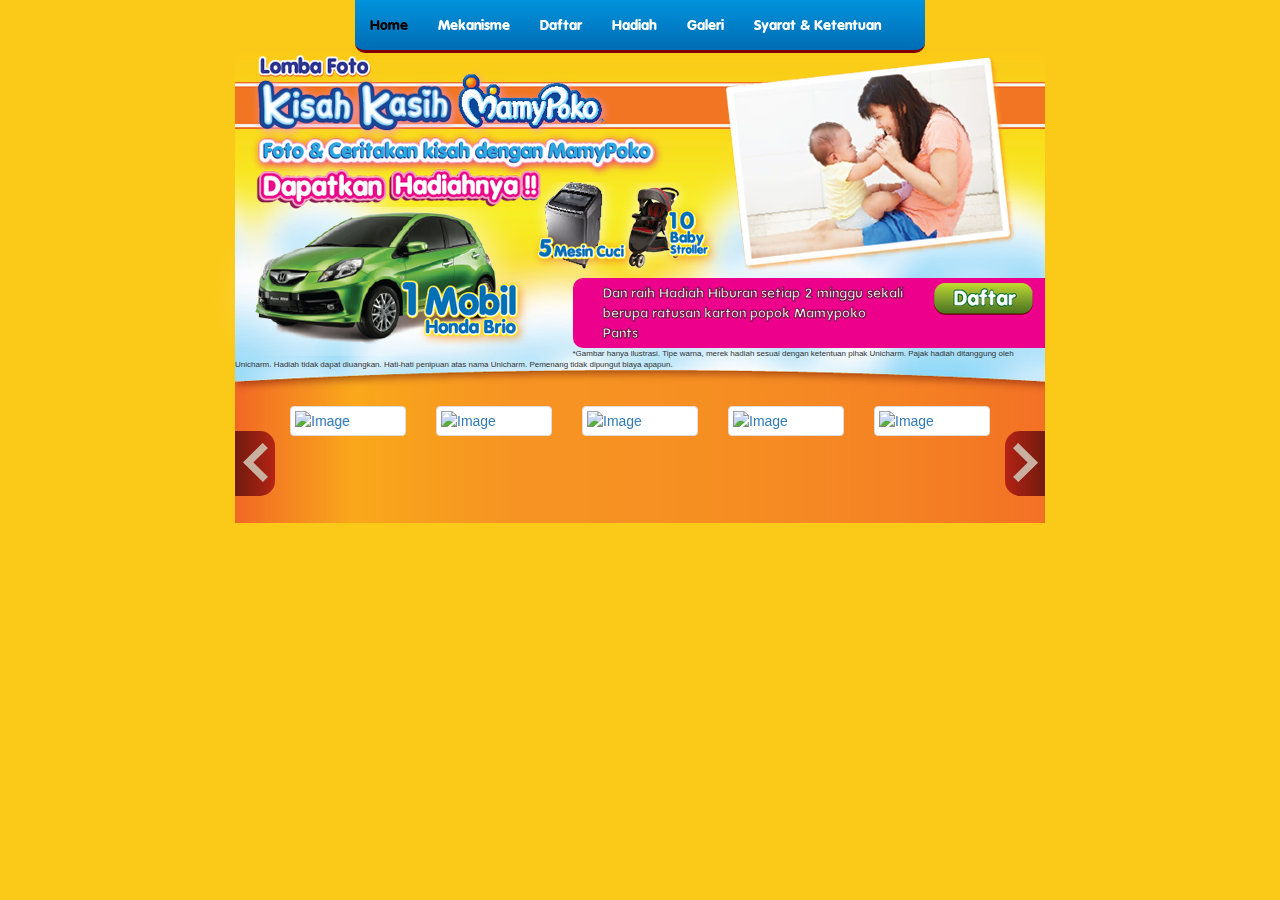
==== commit f0b2362f: "font add" ====
--- a/index.html
+++ b/index.html
@@ -31,7 +31,7 @@
     <nav class="navbar navbar-default navbar-fixed-top">
       <div class="container main-menu">
         <div id="navbar" class="navbar-collapse collapse bg-mm">
-          <ul class="nav navbar-nav">
+          <ul class="nav navbar-nav vag-font">
             <li class="active"><a href="#">Home</a></li>
             <li><a href="#">Mekanisme</a></li>
             <li><a href="#">Daftar</a></li>
@@ -64,7 +64,7 @@
         </div>
         
         <div class="col-xs-7 bg-pink">
-          <div class="col-xs-9">
+          <div class="col-xs-9 vag-font stroke">
             Dan raih Hadiah Hiburan setiap 2 minggu sekali
             berupa ratusan karton popok Mamypoko Pants
           </div>
--- a/css/style.css
+++ b/css/style.css
@@ -1,3 +1,8 @@
+@font-face {
+    font-family: vagrounded;
+    src: url(../font/VAG_Bold.TTF);
+}
+.vag-font{font-family: vagrounded;}
 /* Template-specific stuff
  *
  * Customizations just for the template; these are not necessary for anything
@@ -201,6 +206,54 @@
 
 /* CUSTOM CSS */
 .h1, .h2, .h3, h1, h2, h3{margin: 0;}
+/* CAROUSEL */
+.carousel {
+    margin-bottom: 0;
+    padding: 0 40px 30px 40px;
+    margin-top: 35px;
+}
+/* The controlsy */
+.carousel-control {
+  left: -15px;
+  height: 65px;
+  width: 40px;
+  background: none repeat scroll 0 0 #a40e12;
+  border: 4px solid #FFFFFF;
+  margin-top: 25px;
+  border-radius: 0px 15px 15px 0px;
+  -moz-border-radius: 0px 15px 15px 0px;
+  -webkit-border-radius: 0px 15px 15px 0px;
+  border: 0px solid #000000;
+  filter: alpha(opacity=80);
+  opacity: .8;
+}
+.carousel-control.right {
+  right: -15px;
+  border-radius: 15px 0px 0px 15px;
+  -moz-border-radius: 15px 0px 0px 15px;
+  -webkit-border-radius: 15px 0px 0px 15px;
+  border: 0px solid #000000;
+}
+/* The indicators */
+.carousel-indicators {
+  right: 50%;
+  top: auto;
+  bottom: -10px;
+  margin-right: -19px;
+}
+/* The colour of the indicators */
+.carousel-indicators li {
+  background: #cecece;
+}
+.carousel-indicators .active {
+background: #428bca;
+}
+.nav-carousel{margin-top: 12px;}
+@media(min-width: 992px){
+  .col-md-3 {
+    width: 20%;
+  }
+}
 /* GRADIENT */
 .navbar-default .navbar-collapse{
   border-bottom-color: #800000;
@@ -263,51 +316,18 @@
 }
 .dapatkan-hadiah{margin-top: -12px;}
 .main-menu{width: 600px;}
-/* CAROUSEL */
-.carousel {
-    margin-bottom: 0;
-    padding: 0 40px 30px 40px;
-    margin-top: 35px;
-}
-/* The controlsy */
-.carousel-control {
-  left: -15px;
-  height: 65px;
-  width: 40px;
-  background: none repeat scroll 0 0 #a40e12;
-  border: 4px solid #FFFFFF;
-  margin-top: 25px;
-  border-radius: 0px 15px 15px 0px;
-  -moz-border-radius: 0px 15px 15px 0px;
-  -webkit-border-radius: 0px 15px 15px 0px;
-  border: 0px solid #000000;
-  filter: alpha(opacity=80);
-  opacity: .8;
-}
-.carousel-control.right {
-  right: -15px;
-  border-radius: 15px 0px 0px 15px;
-  -moz-border-radius: 15px 0px 0px 15px;
-  -webkit-border-radius: 15px 0px 0px 15px;
-  border: 0px solid #000000;
-}
-/* The indicators */
-.carousel-indicators {
-  right: 50%;
-  top: auto;
-  bottom: -10px;
-  margin-right: -19px;
-}
-/* The colour of the indicators */
-.carousel-indicators li {
-  background: #cecece;
-}
-.carousel-indicators .active {
-background: #428bca;
-}
-.nav-carousel{margin-top: 12px;}
-@media(min-width: 992px){
-  .col-md-3 {
-    width: 20%;
-  }
-}+.stroke{
+  -webkit-text-stroke: 1px #760042;
+}
+.mekanisme-body{
+  border-radius: 0px 0px 30px 30px;
+  -moz-border-radius: 0px 0px 30px 30px;
+  -webkit-border-radius: 0px 0px 30px 30px;
+  border: 15px solid #AAE1F7;
+  border-top: 0px solid #AAE1F7;
+  margin-top: -13px;
+  margin-left: 20px;
+  margin-right: 20px;
+  background: #fff;
+  padding: 20px 50px;
+}
